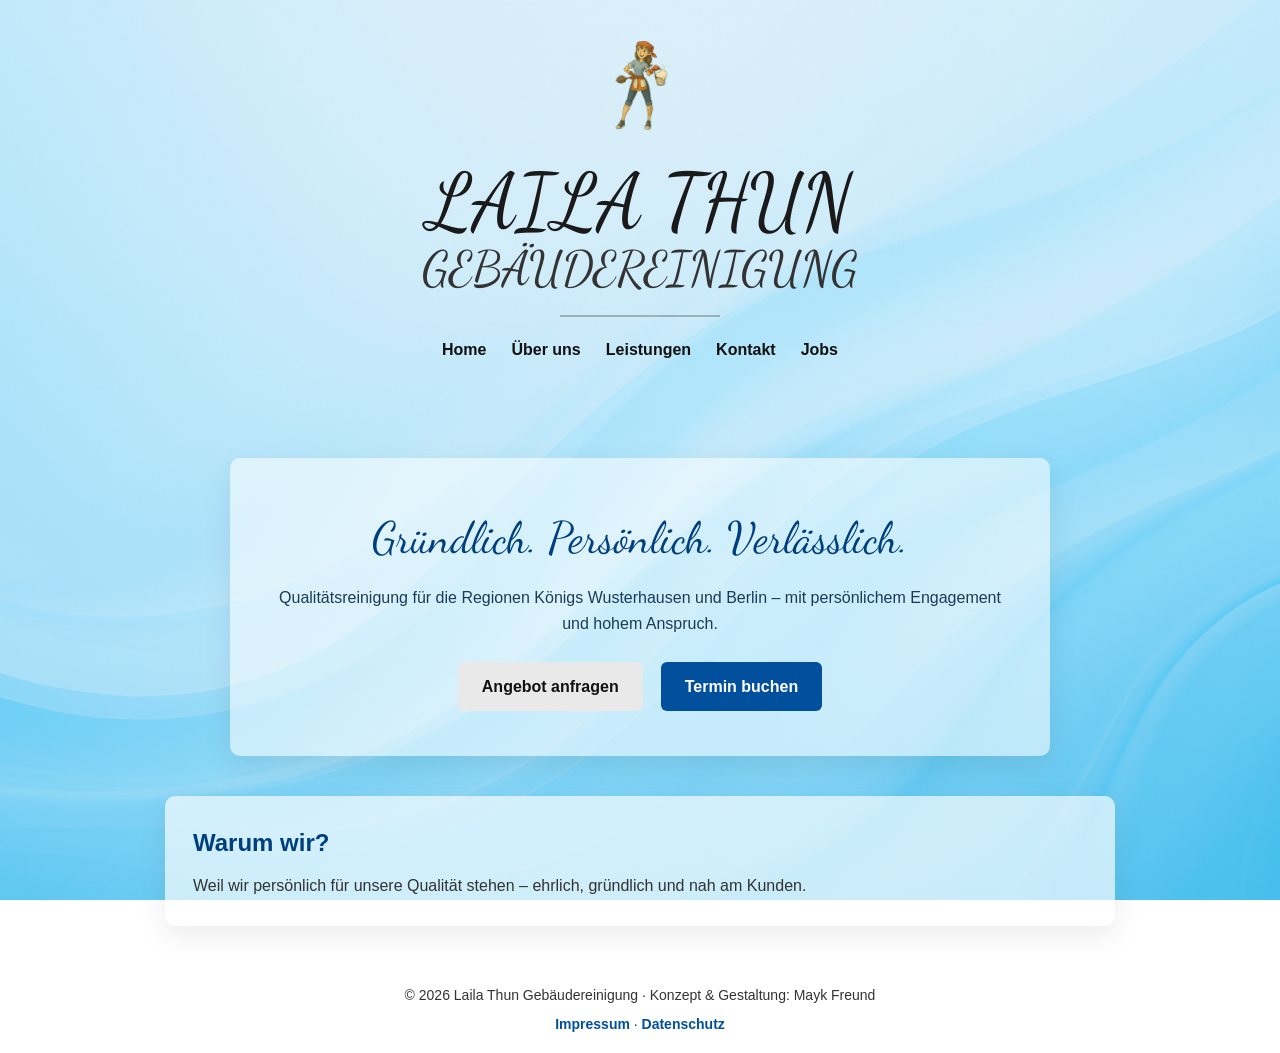
==== index.html @ 992e15d0 "Add files via upload" ====
<!DOCTYPE html>
<html lang="de">
<head>
  <meta charset="UTF-8" />
  <meta name="viewport" content="width=device-width, initial-scale=1.0" />
  <title>Laila Thun Gebäudereinigung</title>

  <link rel="stylesheet" href="style.css" />
</head>

<body>

<header class="header">
  <img src="img/Logo.png" class="header-logo" alt="Logo">

  <div class="brand-header">
    <div class="brand-line1">LAILA THUN</div>
    <div class="brand-line2">GEBÄUDEREINIGUNG</div>
    <div class="brand-divider"></div>
  </div>

  <nav class="nav">
    <a href="index.html">Home</a>
    <a href="ueber-uns.html">Über uns</a>
    <a href="leistungen.html">Leistungen</a>
    <a href="kontakt.html">Kontakt</a>
    <a href="jobs.html">Jobs</a>
  </nav>
</header>

<section class="hero">
  <div class="hero-content">
    <h1 class="hero-title">Gründlich. Persönlich. Verlässlich.</h1>
    <p class="hero-subtext">Qualitätsreinigung für die Regionen Königs Wusterhausen und Berlin – mit persönlichem Engagement und hohem Anspruch.</p>

    <div class="hero-buttons">
      <a href="angebot.html" class="btn">Angebot anfragen</a>
      <a href="termin.html" class="btn btn-primary">Termin buchen</a>
    </div>
  </div>
</section>

<section class="section">
  <h2>Warum wir?</h2>
  <p>Weil wir persönlich für unsere Qualität stehen – ehrlich, gründlich und nah am Kunden.</p>
</section>

<footer class="footer">
  <div>© 2026 Laila Thun Gebäudereinigung · Konzept & Gestaltung: Mayk Freund</div>
  <div class="footer-links">
    <a href="impressum.html">Impressum</a>
    <span>·</span>
    <a href="datenschutz.html">Datenschutz</a>
  </div>
</footer>

</body>
</html>
---- style.css ----
/* --------------------------------------------- */
/* FONT EINBINDUNG (LOKAL)                        */
/* --------------------------------------------- */

@font-face {
  font-family: 'DancingScript';
  src: local('Dancing Script'),
       url('fonts/DancingScript-Regular.ttf') format('truetype');
  font-weight: normal;
  font-style: normal;
}

/* --------------------------------------------- */
/* BASIS                                         */
/* --------------------------------------------- */

* {
  box-sizing: border-box;
  margin: 0;
  padding: 0;
}

body {
  font-family: Inter, sans-serif;
  color: #111;
  background: url("img/background.jpg") no-repeat fixed center;
  background-size: cover;
  line-height: 1.6;
}

/* --------------------------------------------- */
/* HEADER / NAV                                  */
/* --------------------------------------------- */

.header {
  text-align: center;
  padding: 40px 20px 25px 20px;
}

.header-logo {
  width: 60px;
  margin-bottom: 10px;
}

.nav {
  display: flex;
  justify-content: center;
  gap: 25px;
  margin-top: 12px;
}

.nav a {
  text-decoration: none;
  color: #111;
  font-weight: 600;
}

.nav a:hover {
  color: #00509e;
}

/* --------------------------------------------- */
/* HERO                                          */
/* --------------------------------------------- */

.hero {
  display: flex;
  justify-content: center;
  align-items: center;
  padding: 70px 20px 40px 20px;
}

.hero-content {
  max-width: 820px;
  width: 100%;
  background: rgba(255, 255, 255, 0.55);
  border-radius: 10px;
  padding: 45px 35px;
  text-align: center;
  box-shadow: 0 10px 30px rgba(0,0,0,0.08);
}

.hero-title {
  font-family: 'DancingScript', cursive;
  font-size: 44px;
  font-weight: normal;
  color: #003f7d;
  margin-bottom: 12px;
}

.hero-subtext {
  font-size: 16px;
  color: #1d3b55;
  margin-bottom: 25px;
}

/* Buttons */

.hero-buttons {
  display: flex;
  justify-content: center;
  gap: 18px;
  flex-wrap: wrap;
}

.btn {
  display: inline-block;
  padding: 12px 24px;
  border-radius: 6px;
  background: #e9e9e9;
  color: #111;
  text-decoration: none;
  font-weight: 600;
  transition: 0.2s;
}

.btn:hover {
  background: #d6d6d6;
}

.btn-primary {
  background: #00509e;
  color: white;
}

.btn-primary:hover {
  background: #003f7d;
}

/* --------------------------------------------- */
/* PAGE TITLES                                   */
/* --------------------------------------------- */

.page-title {
  text-align: center;
  color: #003f7d;
  margin-bottom: 25px;
  font-size: 34px;
}

.btn-block {
  width: 100%;
  margin-top: 15px;
}

/* --------------------------------------------- */
/* GENERISCHE SECTION-KARTE                       */
/* --------------------------------------------- */

.section {
  max-width: 950px;
  margin: 0 auto 40px auto;
  background: rgba(255, 255, 255, 0.65);
  border-radius: 10px;
  padding: 28px;
  box-shadow: 0 10px 30px rgba(0,0,0,0.08);
}

.section h2 {
  margin-bottom: 10px;
  color: #003f7d;
}

.section p {
  color: #333;
}

/* --------------------------------------------- */
/* SERVICE GRID (LEISTUNGEN)                     */
/* --------------------------------------------- */

.service-grid {
  display: grid;
  grid-template-columns: repeat(3, 1fr);
  gap: 18px;
}

.service-card {
  background: rgba(255, 255, 255, 0.75);
  border-radius: 10px;
  padding: 18px;
  text-align: center;
  box-shadow: 0 6px 18px rgba(0,0,0,0.06);
}

.service-card img {
  width: 50px;
  height: 50px;
  margin-bottom: 12px;
}

.service-card h3 {
  color: #003f7d;
  margin-bottom: 8px;
}

/* --------------------------------------------- */
/* ÜBER UNS                                     */
/* --------------------------------------------- */

.about-wrap {
  display: grid;
  grid-template-columns: 320px 1fr;
  gap: 22px;
  align-items: center;
}

.about-wrap img {
  width: 100%;
  border-radius: 10px;
  box-shadow: 0 6px 18px rgba(0,0,0,0.1);
}

/* --------------------------------------------- */
/* KONTAKT                                      */
/* --------------------------------------------- */

.contact-form {
  display: flex;
  flex-direction: column;
  gap: 12px;
}

.contact-form input,
.contact-form textarea,
.contact-form select,
.contact-form input[type="file"] {
  width: 100%;
  padding: 12px;
  border-radius: 6px;
  border: 1px solid #bbb;
  font-size: 16px;
  background: white;
}

.contact-form input:focus,
.contact-form textarea:focus,
.contact-form select:focus,
.contact-form input[type="file"]:focus {
  outline: none;
  border-color: #00509e;
}

/* --------------------------------------------- */
/*   FIRMEN-SCHRIFTZUG WIE IN DER RECHNUNG       */
/* --------------------------------------------- */

/* Container */
.brand-header {
  text-align: center;
  margin-top: 15px;
  margin-bottom: 20px;
}

/* Zeile 1 (Dancing Script – wie Rechnung) */
.brand-line1 {
  font-family: 'DancingScript', cursive;
  font-size: 78px;
  color: #1a1a1a;
  line-height: 1.00;
  letter-spacing: 0;
}

/* Zeile 2 */
.brand-line2 {
  font-family: 'DancingScript', cursive;
  font-size: 48px;
  color: #333;
  letter-spacing: 0;
  margin-top: -10px;
}

/* Linie darunter */
.brand-divider {
  width: 160px;
  height: 2px;
  background: #666;
  margin: 8px auto 10px auto;
  opacity: 0.45;
}

/* --------------------------------------------- */
/* FOOTER                                       */
/* --------------------------------------------- */

.footer {
  text-align: center;
  padding: 18px 10px;
  background: rgba(255, 255, 255, 0.55);
  color: #333;
  font-size: 14px;
}

.footer-links {
  margin-top: 6px;
}

.footer a {
  color: #00509e;
  text-decoration: none;
  font-weight: 600;
}

.footer a:hover {
  text-decoration: underline;
}

/* --------------------------------------------- */
/* UTILITIES (ohne Inline-Styles)                */
/* --------------------------------------------- */

.text-center { text-align: center; }
.text-muted { color: #444; }
.text-small { font-size: 14px; }
.mt-8 { margin-top: 8px; }
.mt-14 { margin-top: 14px; }
.mt-16 { margin-top: 16px; }
.mt-20 { margin-top: 20px; }
.mb-18 { margin-bottom: 18px; }
.card-soft { background: rgba(255,255,255,0.6); }

/* --------------------------------------------- */
/* RESPONSIVE                                   */
/* --------------------------------------------- */

@media (max-width: 950px) {
  .service-grid {
    grid-template-columns: repeat(2, 1fr);
  }

  .about-wrap {
    grid-template-columns: 1fr;
  }
}

@media (max-width: 750px) {
  .brand-line1 { font-size: 56px; }
  .brand-line2 { font-size: 36px; }
  .page-title { font-size: 28px; }

  .hero-content {
    padding: 30px 20px;
  }

  .hero-title {
    font-size: 36px;
  }

  .service-grid {
    grid-template-columns: 1fr;
  }
}
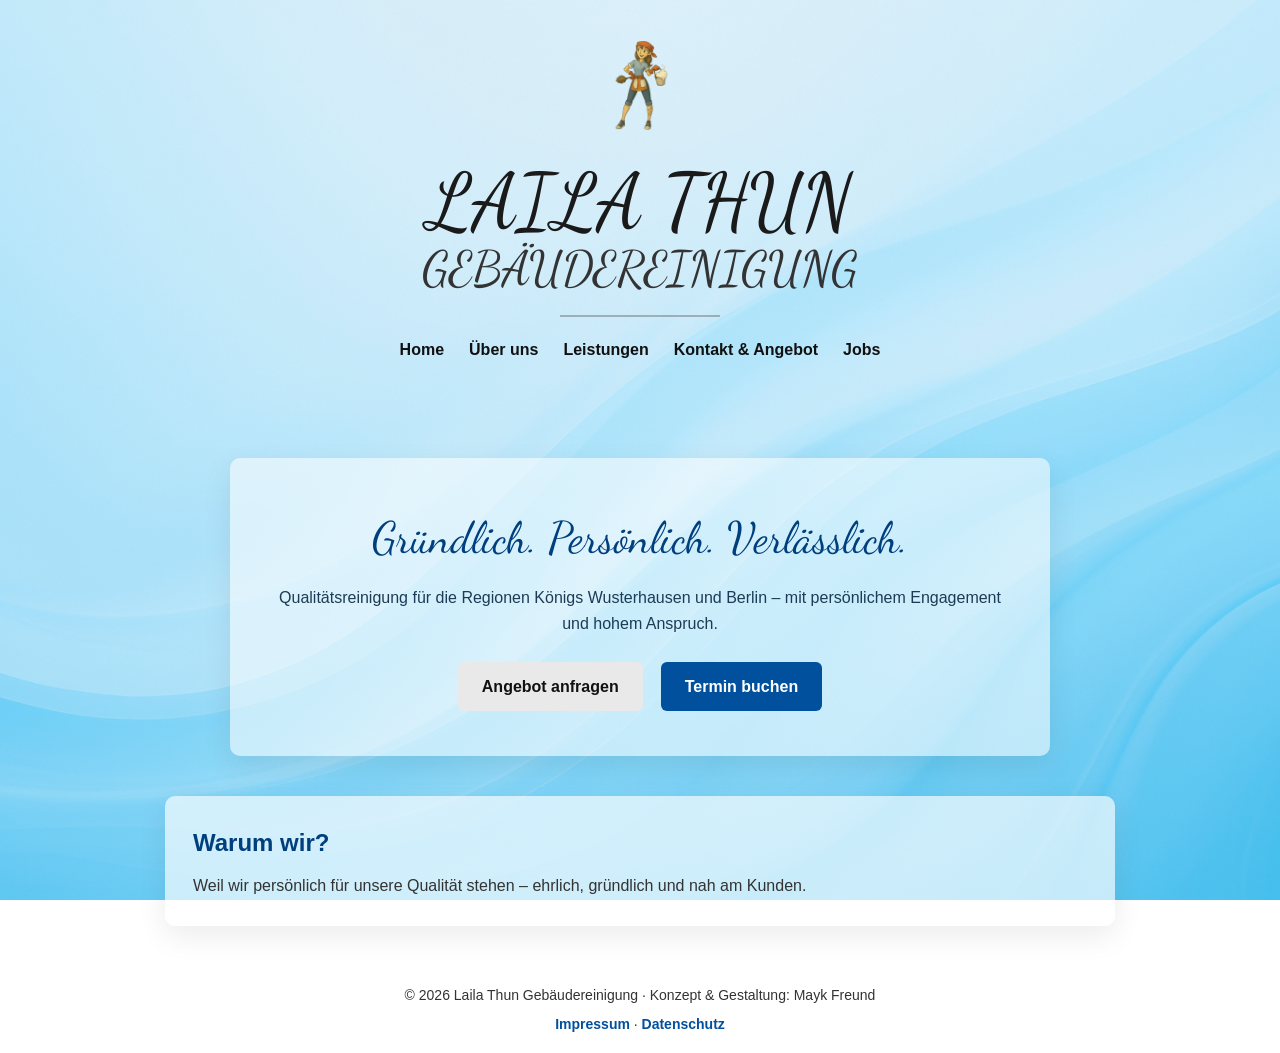
==== commit 3d24db0c: "Add files via upload" ====
--- a/index.html
+++ b/index.html
@@ -23,7 +23,7 @@
     <a href="index.html">Home</a>
     <a href="ueber-uns.html">Über uns</a>
     <a href="leistungen.html">Leistungen</a>
-    <a href="kontakt.html">Kontakt</a>
+    <a href="anfrage.html">Kontakt & Angebot</a>
     <a href="jobs.html">Jobs</a>
   </nav>
 </header>
@@ -31,10 +31,13 @@
 <section class="hero">
   <div class="hero-content">
     <h1 class="hero-title">Gründlich. Persönlich. Verlässlich.</h1>
-    <p class="hero-subtext">Qualitätsreinigung für die Regionen Königs Wusterhausen und Berlin – mit persönlichem Engagement und hohem Anspruch.</p>
+    <p class="hero-subtext">
+      Qualitätsreinigung für die Regionen Königs Wusterhausen und Berlin – 
+      mit persönlichem Engagement und hohem Anspruch.
+    </p>
 
     <div class="hero-buttons">
-      <a href="angebot.html" class="btn">Angebot anfragen</a>
+      <a href="anfrage.html" class="btn">Angebot anfragen</a>
       <a href="termin.html" class="btn btn-primary">Termin buchen</a>
     </div>
   </div>
--- a/style.css
+++ b/style.css
@@ -127,6 +127,17 @@
   background: #003f7d;
 }
 
+/* ✅ NEU (nur Ergänzung, ohne bestehendes zu ändern) */
+.btn-secondary {
+  background: #ffffff;
+  border: 1px solid #00509e;
+  color: #00509e;
+}
+
+.btn-secondary:hover {
+  background: #e6f0fa;
+}
+
 /* --------------------------------------------- */
 /* PAGE TITLES                                   */
 /* --------------------------------------------- */
@@ -141,6 +152,15 @@
 .btn-block {
   width: 100%;
   margin-top: 15px;
+}
+
+/* ✅ NEU (nur Ergänzung) */
+.page-intro {
+  max-width: 760px;
+  margin: 0 auto 28px auto;
+  text-align: center;
+  color: #333;
+  font-size: 16px;
 }
 
 /* --------------------------------------------- */
@@ -194,6 +214,63 @@
   margin-bottom: 8px;
 }
 
+/* ✅ NEU (nur Ergänzung) */
+.service-small {
+  font-size: 14px;
+  color: #555;
+  margin-top: 6px;
+}
+
+/* ✅ NEU (CTA-Box unter Leistungen, nur Ergänzung) */
+.cta-box {
+  margin-top: 40px;
+  padding: 26px;
+  background: rgba(255, 255, 255, 0.75);
+  border-radius: 10px;
+  text-align: center;
+  box-shadow: 0 6px 18px rgba(0,0,0,0.06);
+}
+
+.cta-title {
+  color: #003f7d;
+  margin-bottom: 10px;
+}
+
+.cta-text {
+  color: #333;
+  margin-bottom: 18px;
+}
+
+.cta-actions {
+  display: flex;
+  justify-content: center;
+  gap: 16px;
+  flex-wrap: wrap;
+}
+
+/* --------------------------------------------- */
+/* JOBS (NUR JOBS.HTML)                           */
+/* Fix: 1 Job darf nicht nur 1/3 Breite nehmen    */
+/* + Einheitlich: Karte bleibt zentriert          */
+/* + Blocksatz nur für den langen Textblock       */
+/* --------------------------------------------- */
+
+#jobsDynamic.service-grid {
+  grid-template-columns: repeat(auto-fit, minmax(320px, 1fr));
+}
+
+/* Einheitlich lassen: KEIN left-align auf der ganzen Karte */
+#jobsDynamic.service-grid .service-card {
+  text-align: center;
+}
+
+/* Nur der lange Fließtext (preview) im Blocksatz.
+   In jobs.html ist das der div mit style "white-space: pre-wrap;" */
+#jobsDynamic.service-grid .service-card div[style*="white-space: pre-wrap"] {
+  text-align: justify;
+  text-align-last: left;
+}
+
 /* --------------------------------------------- */
 /* ÜBER UNS                                     */
 /* --------------------------------------------- */
@@ -209,6 +286,16 @@
   width: 100%;
   border-radius: 10px;
   box-shadow: 0 6px 18px rgba(0,0,0,0.1);
+}
+
+/* ✅ NEU (About-Listen ohne Inline-Styles) */
+.about-list {
+  padding-left: 18px;
+  color: #333;
+}
+
+.about-list li {
+  margin-bottom: 6px;
 }
 
 /* --------------------------------------------- */
